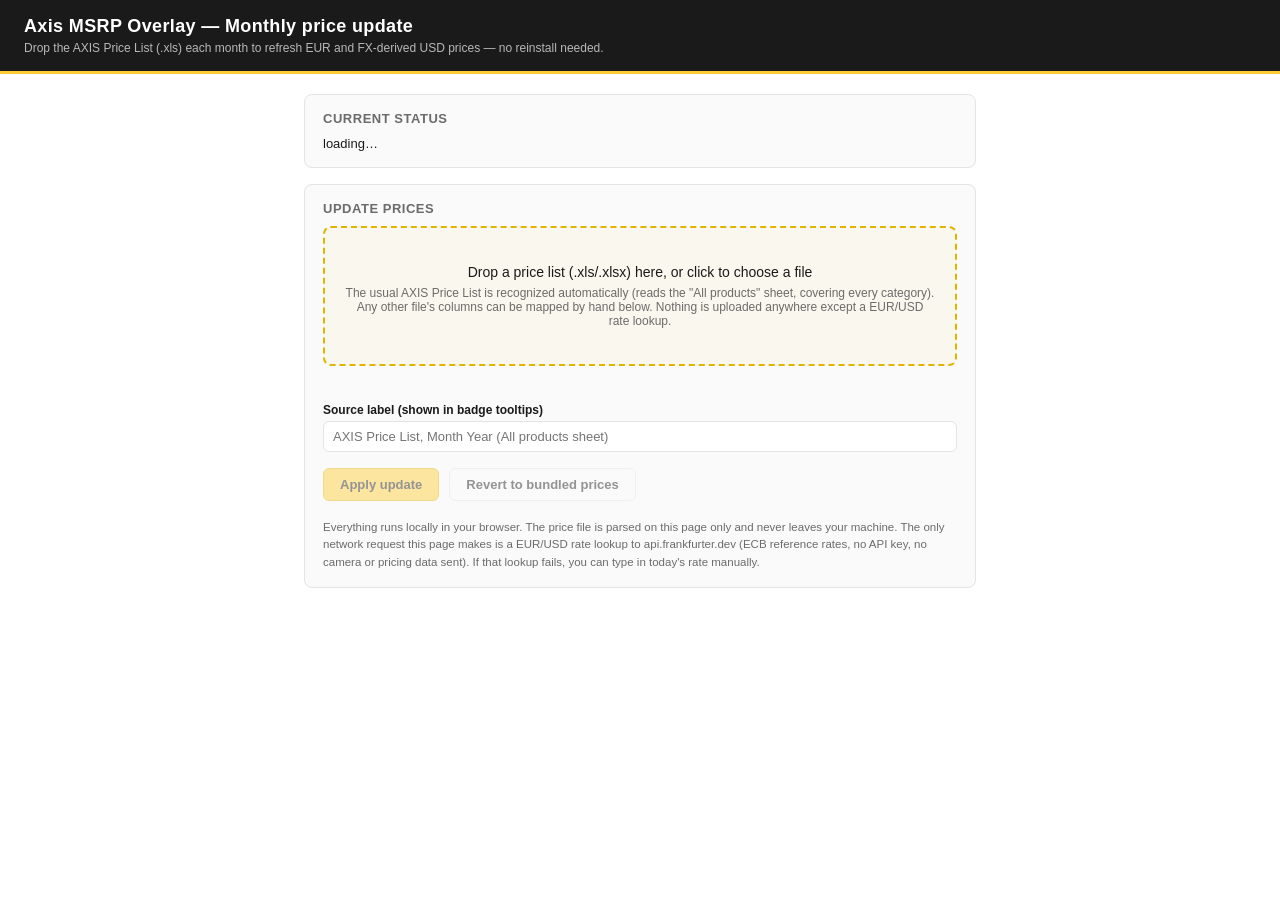
==== options.html @ 6719619a "Add files via upload" ====
<!DOCTYPE html>
<html>
<head>
<meta charset="utf-8">
<title>Axis MSRP Overlay - Settings</title>
<style>
  :root {
    --bg: #ffffff;
    --text: #1a1a1a;
    --muted: #6b6b6b;
    --border: #e4e4e4;
    --accent: #ffcc33;
    --accent-strong: #e0b400;
    --accent-ink: #1a1a1a;
    --header-bg: #1a1a1a;
    --header-text: #ffffff;
    --header-muted: #b8b8b8;
    --error: #c8102e;
    --card-bg: #fafafa;
  }
  [data-theme="dark"] {
    --bg: #1c1c1c;
    --text: #f0f0f0;
    --muted: #a0a0a0;
    --border: #333333;
    --header-bg: #0f0f0f;
    --error: #ff5c72;
    --card-bg: #262626;
  }
  * { box-sizing: border-box; }
  body {
    margin: 0;
    font-family: Arial, Helvetica, sans-serif;
    background: var(--bg);
    color: var(--text);
  }
  header {
    padding: 16px 24px;
    background: var(--header-bg);
    color: var(--header-text);
    border-bottom: 3px solid var(--accent);
  }
  header h1 { font-size: 18px; margin: 0; letter-spacing: 0.02em; }
  header .sub { font-size: 12px; color: var(--header-muted); margin-top: 4px; }
  main {
    max-width: 720px;
    margin: 0 auto;
    padding: 20px 24px 40px;
  }
  .card {
    background: var(--card-bg);
    border: 1px solid var(--border);
    border-radius: 8px;
    padding: 16px 18px;
    margin-bottom: 16px;
  }
  .card h2 {
    font-size: 13px;
    text-transform: uppercase;
    letter-spacing: 0.04em;
    color: var(--muted);
    margin: 0 0 10px;
  }
  #currentStatus { font-size: 13px; }
  #dropZone {
    border: 2px dashed var(--accent-strong);
    border-radius: 8px;
    padding: 36px 20px;
    text-align: center;
    cursor: pointer;
    background: rgba(255, 204, 51, 0.06);
    font-size: 14px;
    color: var(--text);
  }
  #dropZone.dragover {
    background: rgba(255, 204, 51, 0.25);
  }
  #dropZone .hint { font-size: 12px; color: var(--muted); margin-top: 6px; }
  #parseStatus {
    margin-top: 10px;
    font-size: 12.5px;
    color: var(--muted);
    min-height: 1.2em;
  }
  #parseStatus.error { color: var(--error); font-weight: 700; }
  label.field {
    display: block;
    font-size: 12px;
    font-weight: 700;
    margin: 12px 0 4px;
  }
  input[type="text"], input[type="number"], select {
    width: 100%;
    padding: 7px 9px;
    font-size: 13px;
    border: 1px solid var(--border);
    border-radius: 6px;
    background: var(--bg);
    color: var(--text);
  }
  #mappingCard {
    border-color: var(--accent-strong);
  }
  #mappingHint {
    font-size: 12.5px;
    margin-bottom: 10px;
  }
  .mapping-row {
    display: grid;
    grid-template-columns: 1fr 1fr;
    gap: 10px;
  }
  .currency-choice {
    display: flex;
    gap: 16px;
    align-items: center;
    margin-top: 6px;
    font-size: 13px;
  }
  .currency-choice label {
    display: flex;
    align-items: center;
    gap: 5px;
    font-weight: 400;
    cursor: pointer;
  }
  #previewTable {
    margin-top: 10px;
    overflow-x: auto;
    font-size: 11.5px;
  }
  #previewTable table {
    border-collapse: collapse;
    width: 100%;
  }
  #previewTable th, #previewTable td {
    border: 1px solid var(--border);
    padding: 4px 6px;
    text-align: left;
    white-space: nowrap;
    max-width: 260px;
    overflow: hidden;
    text-overflow: ellipsis;
  }
  #previewTable th { background: rgba(255, 204, 51, 0.15); }
  #useMappingBtn {
    border: 1px solid var(--accent-strong);
    background: var(--accent);
    color: var(--accent-ink);
    margin-top: 12px;
  }
  #fxSource { font-size: 11.5px; color: var(--muted); margin-top: 4px; }
  #summary { font-size: 13px; margin-bottom: 10px; font-weight: 700; }
  .section-row, .unmatched-row {
    display: flex;
    justify-content: space-between;
    font-size: 12px;
    padding: 3px 0;
    border-bottom: 1px solid var(--border);
  }
  .unmatched-row { display: block; }
  .unmatched-row.muted { color: var(--muted); }
  #sectionTable, #unmatchedList {
    max-height: 220px;
    overflow-y: auto;
    margin-top: 6px;
  }
  details summary {
    cursor: pointer;
    font-size: 12.5px;
    color: var(--muted);
    margin-top: 10px;
  }
  .actions {
    display: flex;
    gap: 10px;
    margin-top: 16px;
  }
  button {
    border-radius: 6px;
    padding: 8px 16px;
    font-size: 13px;
    font-weight: 700;
    cursor: pointer;
  }
  #applyBtn {
    border: 1px solid var(--accent-strong);
    background: var(--accent);
    color: var(--accent-ink);
  }
  #applyBtn:disabled { opacity: 0.45; cursor: default; }
  #revertBtn {
    border: 1px solid var(--border);
    background: transparent;
    color: var(--text);
  }
  #revertBtn:disabled { opacity: 0.45; cursor: default; }
  .privacy-note {
    font-size: 11.5px;
    color: var(--muted);
    margin-top: 18px;
    line-height: 1.5;
  }
</style>
</head>
<body>
  <header>
    <h1>Axis MSRP Overlay — Monthly price update</h1>
    <div class="sub">Drop the AXIS Price List (.xls) each month to refresh EUR and FX-derived USD prices — no reinstall needed.</div>
  </header>
  <main>
    <div class="card">
      <h2>Current status</h2>
      <div id="currentStatus">loading…</div>
    </div>

    <div class="card">
      <h2>Update prices</h2>
      <div id="dropZone">
        <div>Drop a price list (.xls/.xlsx) here, or click to choose a file</div>
        <div class="hint">The usual AXIS Price List is recognized automatically (reads the "All products" sheet, covering every category). Any other file's columns can be mapped by hand below. Nothing is uploaded anywhere except a EUR/USD rate lookup.</div>
      </div>
      <input type="file" id="fileInput" accept=".xls,.xlsx" style="display:none">
      <div id="parseStatus"></div>

      <div id="mappingCard" class="card" style="display:none; margin-top: 12px;">
        <h2>Configure columns</h2>
        <div id="mappingHint">This file's layout wasn't recognized automatically. Pick the sheet and columns below, check the preview, then confirm.</div>

        <div class="mapping-row">
          <div>
            <label class="field" for="sheetSelect">Sheet</label>
            <select id="sheetSelect"></select>
          </div>
          <div>
            <label class="field" for="headerRowInput">Header row (row number)</label>
            <input type="number" id="headerRowInput" min="1" step="1">
          </div>
        </div>

        <div class="mapping-row">
          <div>
            <label class="field" for="nameColSelect">Device name / model column</label>
            <select id="nameColSelect"></select>
          </div>
          <div>
            <label class="field" for="priceColSelect">Price column</label>
            <select id="priceColSelect"></select>
          </div>
        </div>

        <label class="field" for="partColSelect">Part / SKU number column (optional, improves matching)</label>
        <select id="partColSelect"></select>

        <label class="field">This price column is in</label>
        <div class="currency-choice">
          <label><input type="radio" name="mappingCurrency" id="currencyEURRadio" checked> € EUR</label>
          <label><input type="radio" name="mappingCurrency" id="currencyUSDRadio"> $ USD</label>
        </div>

        <div id="previewTable"></div>

        <button id="useMappingBtn">Use this mapping</button>
      </div>

      <div id="fxRow" style="display:none">
        <label class="field" for="fxRateInput">EUR → USD rate</label>
        <input type="number" id="fxRateInput" step="0.0001" min="0">
        <div id="fxSource"></div>
      </div>

      <label class="field" for="sourceLabelInput">Source label (shown in badge tooltips)</label>
      <input type="text" id="sourceLabelInput" placeholder="AXIS Price List, Month Year (All products sheet)">

      <div id="reportSection" style="display:none">
        <div id="summary"></div>
        <details open>
          <summary>Coverage by section</summary>
          <div id="sectionTable"></div>
        </details>
        <details>
          <summary>Unmatched SKUs</summary>
          <div id="unmatchedList"></div>
        </details>
      </div>

      <div class="actions">
        <button id="applyBtn" disabled>Apply update</button>
        <button id="revertBtn" disabled>Revert to bundled prices</button>
      </div>

      <div class="privacy-note">
        Everything runs locally in your browser. The price file is parsed on this page only and never leaves your machine.
        The only network request this page makes is a EUR/USD rate lookup to api.frankfurter.dev (ECB reference rates,
        no API key, no camera or pricing data sent). If that lookup fails, you can type in today's rate manually.
      </div>
    </div>
  </main>
  <script src="catalog-data.js"></script>
  <script src="vendor/xlsx.full.min.js"></script>
  <script src="options.js"></script>
</body>
</html>
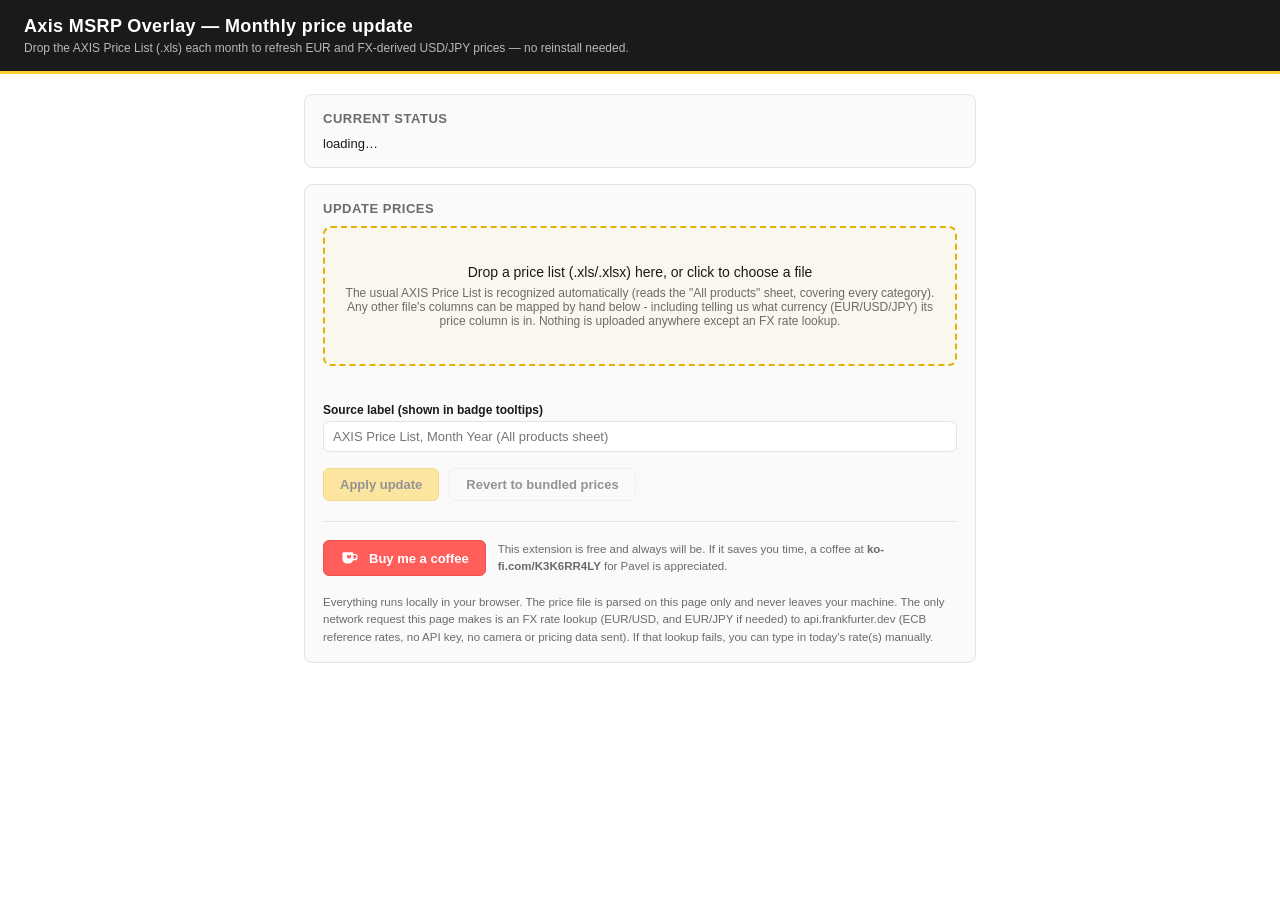
==== commit a77c837c: "Add files via upload" ====
--- a/options.html
+++ b/options.html
@@ -201,12 +201,50 @@
     margin-top: 18px;
     line-height: 1.5;
   }
+  /* Ko-fi support link. The button is drawn inline instead of loading Ko-fi's
+     hosted image so this page keeps making exactly one network request (the FX
+     rate lookup) and still renders with no connection at all. */
+  .kofi-row {
+    display: flex;
+    align-items: center;
+    gap: 12px;
+    flex-wrap: wrap;
+    margin-top: 20px;
+    padding-top: 18px;
+    border-top: 1px solid var(--border);
+  }
+  .kofi-button {
+    display: inline-flex;
+    align-items: center;
+    gap: 9px;
+    height: 36px;
+    padding: 0 16px;
+    border-radius: 6px;
+    background: #ff5e5b;
+    color: #ffffff;
+    font-size: 13px;
+    font-weight: 700;
+    text-decoration: none;
+    border: 1px solid #e8524f;
+  }
+  .kofi-button:hover { background: #e8524f; }
+  .kofi-button svg { width: 20px; height: 20px; display: block; }
+  .kofi-button .kofi-cup { fill: #ffffff; }
+  .kofi-button .kofi-heart { fill: #ff5e5b; }
+  .kofi-button:hover .kofi-heart { fill: #e8524f; }
+  .kofi-note {
+    font-size: 11.5px;
+    color: var(--muted);
+    line-height: 1.5;
+    flex: 1 1 220px;
+    min-width: 200px;
+  }
 </style>
 </head>
 <body>
   <header>
     <h1>Axis MSRP Overlay — Monthly price update</h1>
-    <div class="sub">Drop the AXIS Price List (.xls) each month to refresh EUR and FX-derived USD prices — no reinstall needed.</div>
+    <div class="sub">Drop the AXIS Price List (.xls) each month to refresh EUR and FX-derived USD/JPY prices — no reinstall needed.</div>
   </header>
   <main>
     <div class="card">
@@ -218,7 +256,7 @@
       <h2>Update prices</h2>
       <div id="dropZone">
         <div>Drop a price list (.xls/.xlsx) here, or click to choose a file</div>
-        <div class="hint">The usual AXIS Price List is recognized automatically (reads the "All products" sheet, covering every category). Any other file's columns can be mapped by hand below. Nothing is uploaded anywhere except a EUR/USD rate lookup.</div>
+        <div class="hint">The usual AXIS Price List is recognized automatically (reads the "All products" sheet, covering every category). Any other file's columns can be mapped by hand below - including telling us what currency (EUR/USD/JPY) its price column is in. Nothing is uploaded anywhere except an FX rate lookup.</div>
       </div>
       <input type="file" id="fileInput" accept=".xls,.xlsx" style="display:none">
       <div id="parseStatus"></div>
@@ -256,6 +294,7 @@
         <div class="currency-choice">
           <label><input type="radio" name="mappingCurrency" id="currencyEURRadio" checked> € EUR</label>
           <label><input type="radio" name="mappingCurrency" id="currencyUSDRadio"> $ USD</label>
+          <label><input type="radio" name="mappingCurrency" id="currencyJPYRadio"> ¥ JPY</label>
         </div>
 
         <div id="previewTable"></div>
@@ -267,6 +306,11 @@
         <label class="field" for="fxRateInput">EUR → USD rate</label>
         <input type="number" id="fxRateInput" step="0.0001" min="0">
         <div id="fxSource"></div>
+      </div>
+
+      <div id="fxRateJpyRow" style="display:none">
+        <label class="field" for="fxRateJpyInput">EUR → JPY rate</label>
+        <input type="number" id="fxRateJpyInput" step="0.01" min="0">
       </div>
 
       <label class="field" for="sourceLabelInput">Source label (shown in badge tooltips)</label>
@@ -289,10 +333,25 @@
         <button id="revertBtn" disabled>Revert to bundled prices</button>
       </div>
 
+      <div class="kofi-row">
+        <a class="kofi-button" href="https://ko-fi.com/K3K6RR4LY" target="_blank" rel="noopener noreferrer">
+          <svg viewBox="0 0 24 24" role="img" aria-hidden="true">
+            <path class="kofi-cup" d="M3 6.25A1.25 1.25 0 0 1 4.25 5h10.5A1.25 1.25 0 0 1 16 6.25v1h1.5a3.75 3.75 0 0 1 0 7.5H15.8a5.25 5.25 0 0 1-5.05 3.75H8.25A5.25 5.25 0 0 1 3 13.25v-7Zm13 6.5h1.5a2.25 2.25 0 0 0 0-4.5H16v4.5Z"/>
+            <path class="kofi-heart" d="M9.5 8.4c.72 0 1.1.42 1.28.7.18-.28.56-.7 1.28-.7.86 0 1.44.66 1.44 1.5 0 1.32-1.6 2.34-2.72 3.16-1.12-.82-2.72-1.84-2.72-3.16 0-.84.58-1.5 1.44-1.5Z"/>
+          </svg>
+          Buy me a coffee
+        </a>
+        <span class="kofi-note">
+          This extension is free and always will be. If it saves you time, a coffee at
+          <strong>ko-fi.com/K3K6RR4LY</strong> for Pavel is appreciated.
+        </span>
+      </div>
+
       <div class="privacy-note">
         Everything runs locally in your browser. The price file is parsed on this page only and never leaves your machine.
-        The only network request this page makes is a EUR/USD rate lookup to api.frankfurter.dev (ECB reference rates,
-        no API key, no camera or pricing data sent). If that lookup fails, you can type in today's rate manually.
+        The only network request this page makes is an FX rate lookup (EUR/USD, and EUR/JPY if needed) to
+        api.frankfurter.dev (ECB reference rates, no API key, no camera or pricing data sent). If that lookup fails,
+        you can type in today's rate(s) manually.
       </div>
     </div>
   </main>
